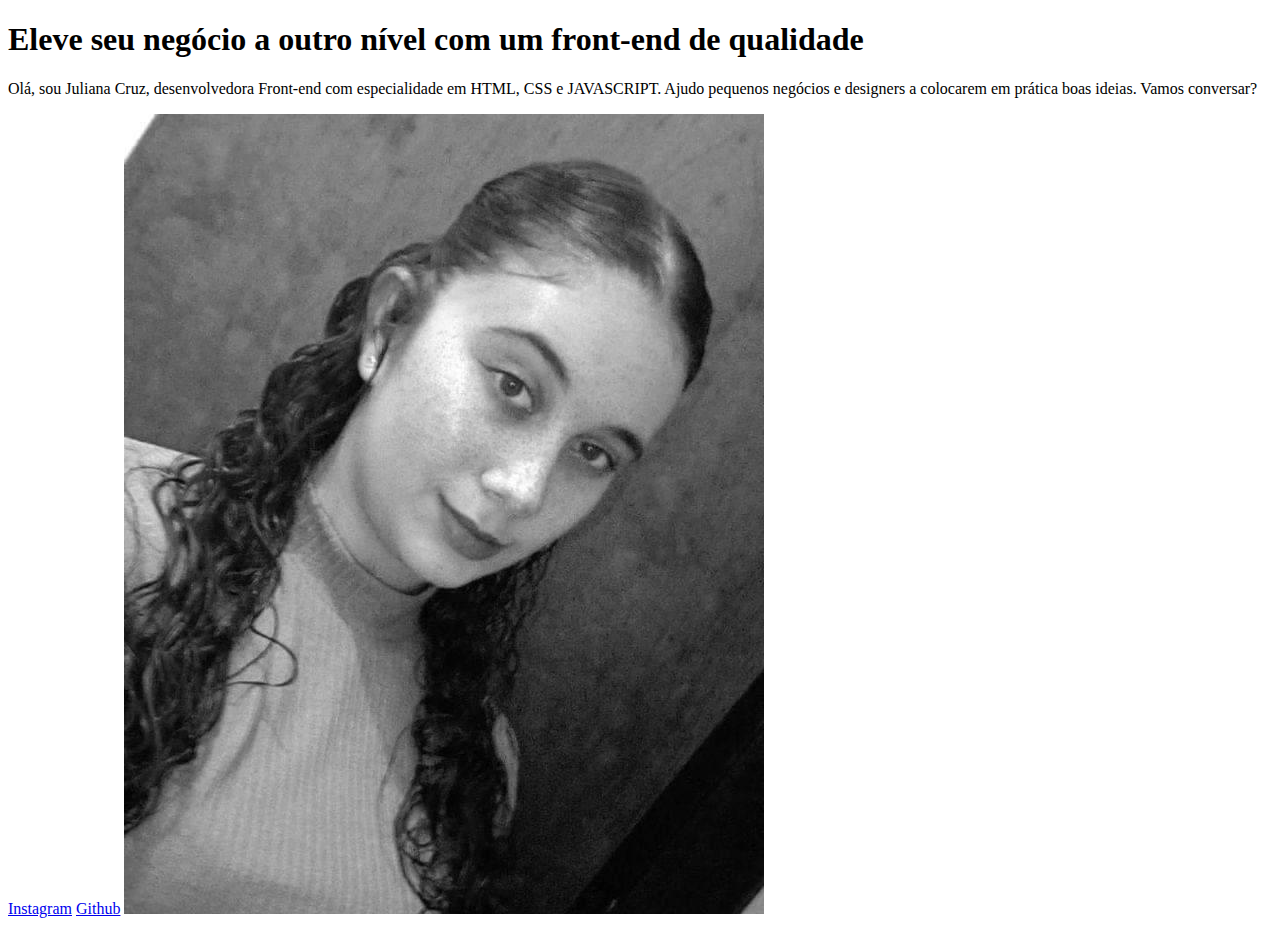
==== prática 2 - html/index.html @ de250d6b "Add files via upload" ====
<!DOCTYPE html>
<html lang="pt-br">
<head>
    <meta charset="UTF-8">
    <meta name="viewport" content="width=device-width, initial-scale=1.0">
    <title>Portfólio</title>
</head>
<body>
        <header></header>
        <main>
                <h1>
                    Eleve seu negócio a outro nível <strong>com um front-end de qualidade</strong>
                </h1>
                <p>Olá, sou Juliana Cruz, desenvolvedora Front-end com especialidade em HTML, CSS e JAVASCRIPT. Ajudo pequenos negócios e designers a colocarem em prática boas ideias. Vamos conversar?</p>
                <a href="https://instagram.com/juuh_http_">Instagram</a>
                <a href="https://github.com/juuhttp">Github</a>
                <img src="IMG_20230118_200412_351.jpg" alt="Foto pessoal">
        </main>
        <footer></footer>
    
</body>
</html>
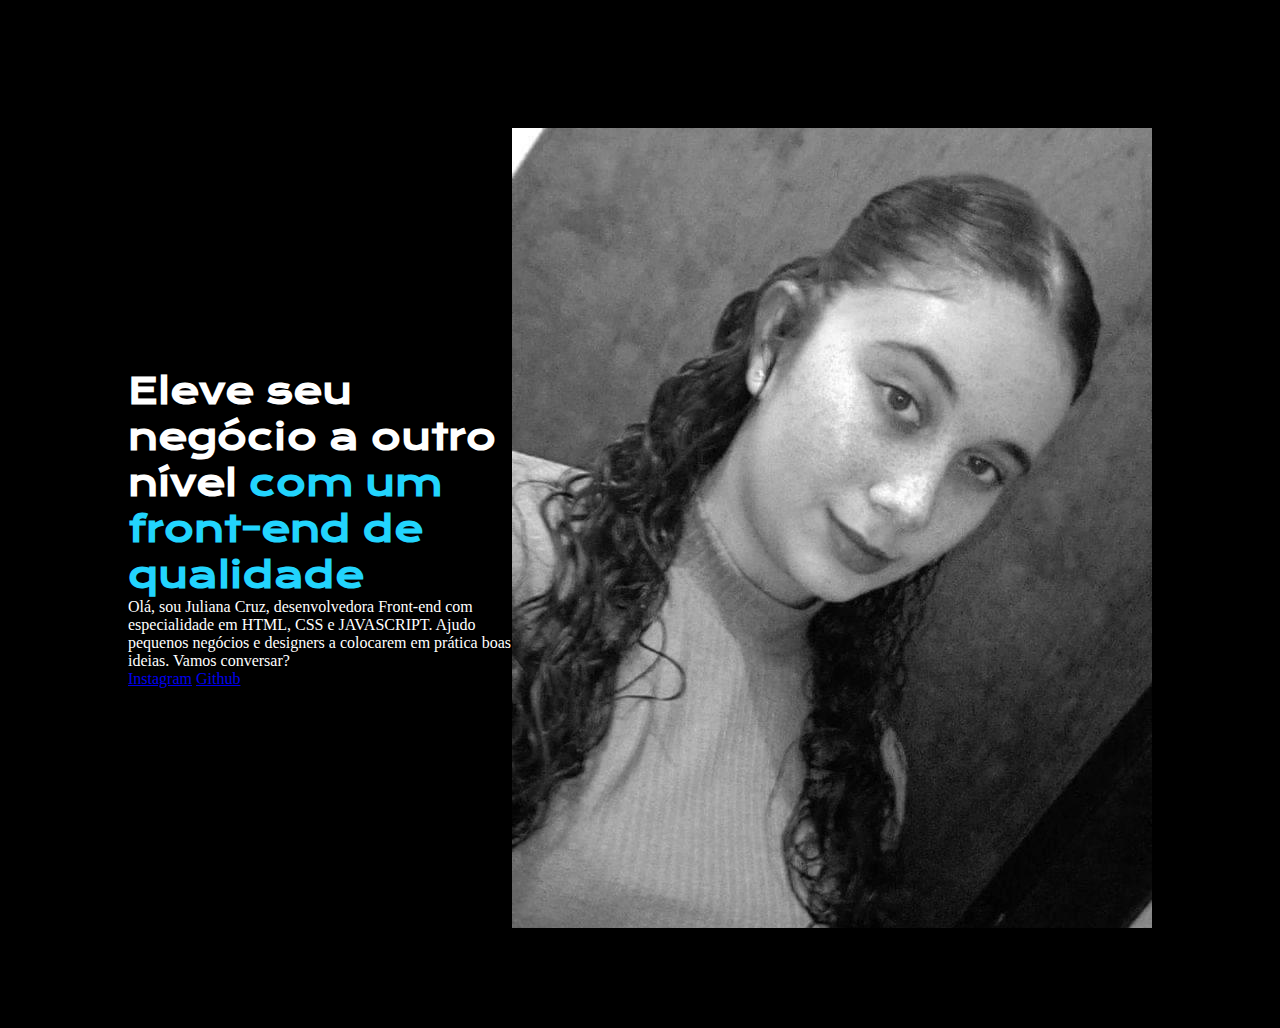
==== commit fb2a5d98: "Add files via upload" ====
--- a/prática 2 - html/index.html
+++ b/prática 2 - html/index.html
@@ -4,16 +4,19 @@
     <meta charset="UTF-8">
     <meta name="viewport" content="width=device-width, initial-scale=1.0">
     <title>Portfólio</title>
+    <link rel="stylesheet" href="style.css">
 </head>
 <body>
         <header></header>
-        <main>
-                <h1>
-                    Eleve seu negócio a outro nível <strong>com um front-end de qualidade</strong>
+        <main class="conteudo">
+            <section class="apresentacao-conteudo">
+                <h1 class="apresentacao-conteudo-titulo">
+                    Eleve seu negócio a outro nível <strong class="titulo-destaque">com um front-end de qualidade</strong>
                 </h1>
-                <p>Olá, sou Juliana Cruz, desenvolvedora Front-end com especialidade em HTML, CSS e JAVASCRIPT. Ajudo pequenos negócios e designers a colocarem em prática boas ideias. Vamos conversar?</p>
+                <p class="apresentacao-conteudo-paragrafo">Olá, sou Juliana Cruz, desenvolvedora Front-end com especialidade em HTML, CSS e JAVASCRIPT. Ajudo pequenos negócios e designers a colocarem em prática boas ideias. Vamos conversar?</p>
                 <a href="https://instagram.com/juuh_http_">Instagram</a>
                 <a href="https://github.com/juuhttp">Github</a>
+            </section>
                 <img src="IMG_20230118_200412_351.jpg" alt="Foto pessoal">
         </main>
         <footer></footer>
--- a/prática 2 - html/style.css
+++ b/prática 2 - html/style.css
@@ -0,0 +1,33 @@
+@import url('https://fonts.googleapis.com/css2?family=Krona+One&family=Montserrat&display=swap');
+
+*{
+    margin: 0;
+    padding: 0;
+}
+
+body {
+        height: 100vh;
+        box-sizing: border-box;
+        background-color: black;
+        color: white;
+}
+
+.titulo-destaque{
+        color:#22d4fd;
+}
+
+.conteudo{
+        margin: 10%;
+        display: flex;
+        align-items: center;
+        justify-content: space-between;
+}
+
+.apresentacao-conteudo{
+        width: 615px;
+}
+
+.apresentacao-conteudo-titulo{
+        font-size: 36px;
+        font-family: 'Krona One', 'sans-serif';
+}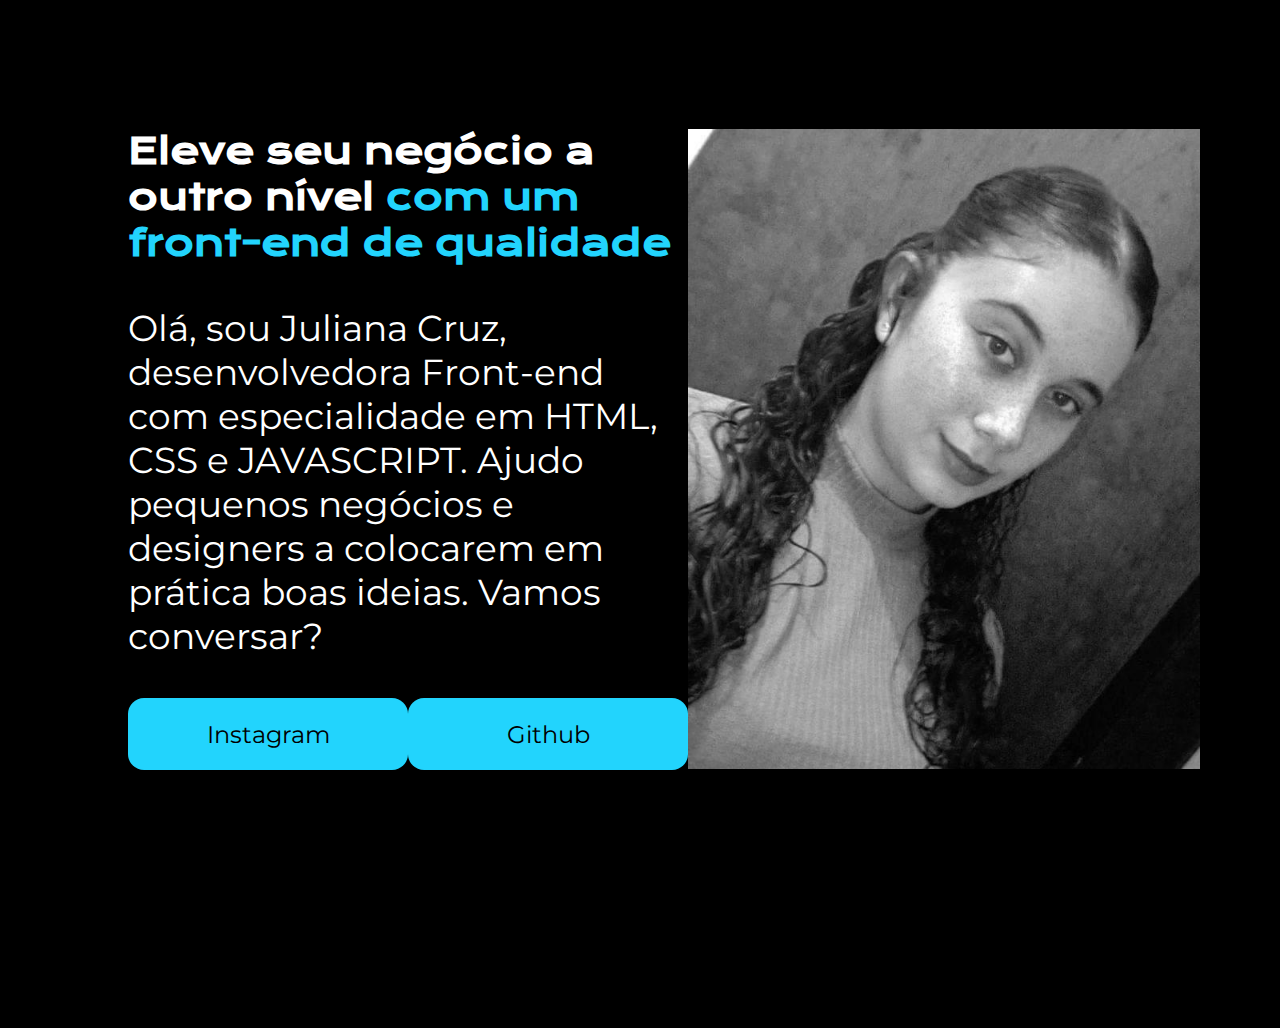
==== commit 5339ae5f: "Add files via upload" ====
--- a/prática 2 - html/index.html
+++ b/prática 2 - html/index.html
@@ -14,10 +14,12 @@
                     Eleve seu negócio a outro nível <strong class="titulo-destaque">com um front-end de qualidade</strong>
                 </h1>
                 <p class="apresentacao-conteudo-paragrafo">Olá, sou Juliana Cruz, desenvolvedora Front-end com especialidade em HTML, CSS e JAVASCRIPT. Ajudo pequenos negócios e designers a colocarem em prática boas ideias. Vamos conversar?</p>
-                <a href="https://instagram.com/juuh_http_">Instagram</a>
-                <a href="https://github.com/juuhttp">Github</a>
+            <div class="apresentacao-links">
+                <a class="botao" href="https://instagram.com/juuh_http_">Instagram</a>
+                <a class="botao" href="https://github.com/juuhttp">Github</a>
+            </div>    
             </section>
-                <img src="IMG_20230118_200412_351.jpg" alt="Foto pessoal">
+                <img class="imagem" src="IMG_20230118_200412_351.jpg" alt="Foto pessoal">
         </main>
         <footer></footer>
     
--- a/prática 2 - html/style.css
+++ b/prática 2 - html/style.css
@@ -25,9 +25,39 @@
 
 .apresentacao-conteudo{
         width: 615px;
+        display: flex;
+        flex-direction: column;
+        gap: 40px;
 }
 
 .apresentacao-conteudo-titulo{
         font-size: 36px;
         font-family: 'Krona One', 'sans-serif';
+}
+
+.apresentacao-conteudo-paragrafo{
+        font-size: 36px;
+        font-family: 'Montserrat', sans-serif;
+}
+
+.apresentacao-links {
+        display:flex;
+        justify-content: space-between;
+}
+
+.botao {
+        background-color: #22d4fd;
+        color: black;
+        width: 280px;
+        text-align: center;
+        border-radius: 16px;
+        font-size: 24px;
+        padding: 21.5px 0;
+        text-decoration: none;
+        font-family: 'Montserrat', sans-serif; 
+}
+
+.imagem {
+        max-width: 50%;
+        width: auto;
 }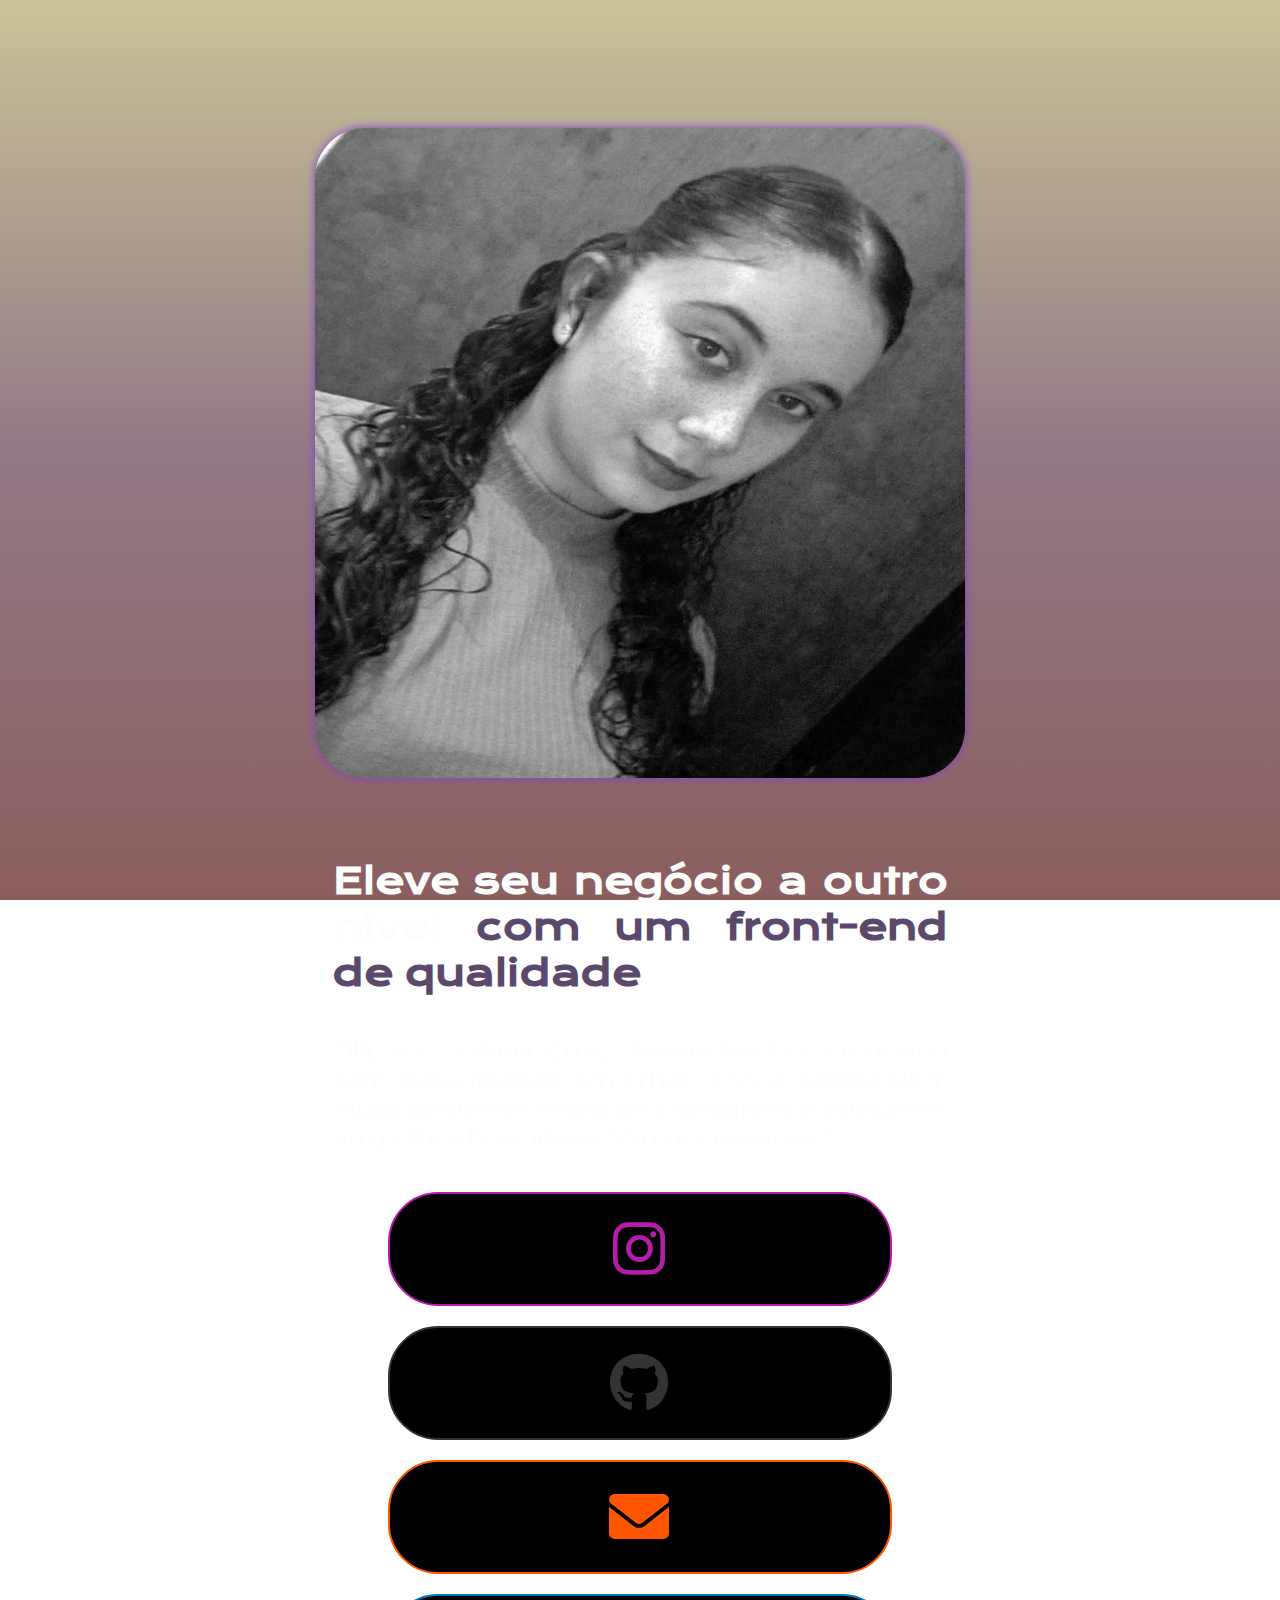
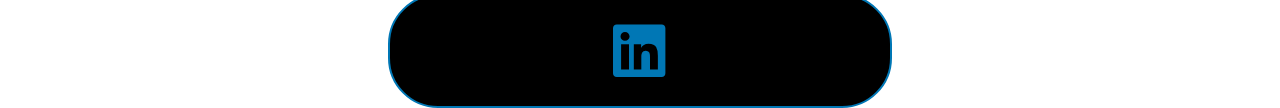
==== commit 390e4618: "Add files via upload" ====
--- a/prática 2 - html/index.html
+++ b/prática 2 - html/index.html
@@ -5,6 +5,7 @@
     <meta name="viewport" content="width=device-width, initial-scale=1.0">
     <title>Portfólio</title>
     <link rel="stylesheet" href="style.css">
+    <link rel="stylesheet" href="https://cdnjs.cloudflare.com/ajax/libs/font-awesome/6.0.0-beta3/css/all.min.css">
 </head>
 <body>
         <header></header>
@@ -14,11 +15,23 @@
                     Eleve seu negócio a outro nível <strong class="titulo-destaque">com um front-end de qualidade</strong>
                 </h1>
                 <p class="apresentacao-conteudo-paragrafo">Olá, sou Juliana Cruz, desenvolvedora Front-end com especialidade em HTML, CSS e JAVASCRIPT. Ajudo pequenos negócios e designers a colocarem em prática boas ideias. Vamos conversar?</p>
+                
             <div class="apresentacao-links">
-                <a class="botao" href="https://instagram.com/juuh_http_">Instagram</a>
-                <a class="botao" href="https://github.com/juuhttp">Github</a>
-            </div>    
-            </section>
+
+                <a class="botao1" href="https://instagram.com/juuh_http_"Instagram>
+                    <i class="fab fa-instagram"></i></a>
+
+                <a class="botao2" href="https://github.com/juuhttp"Github>
+                    <i class="fab fa-github"></i></a>
+
+                <a class="botao3" href="mailto:cruzbincarneiro@gmail.com"Email>
+                    <i class="fas fa-envelope"></i></a>
+                
+                <a class="botao4" href="https://www.linkedin.com/in/juliana-cruz-bin-carneiro-974b42285/" target="_blank"Linkedin>
+                    <i class="fab fa-linkedin"></i></a>
+            </div>  
+
+        </section>
                 <img class="imagem" src="IMG_20230118_200412_351.jpg" alt="Foto pessoal">
         </main>
         <footer></footer>
--- a/prática 2 - html/style.css
+++ b/prática 2 - html/style.css
@@ -7,57 +7,312 @@
 
 body {
         height: 100vh;
-        box-sizing: border-box;
-        background-color: black;
-        color: white;
+        
+        background: linear-gradient(to bottom, #c9c498, #927986, rgb(139, 94, 94));
+
+        background-size: cover;
+
+        background-repeat: no-repeat;
+
+        background-attachment: fixed;
+
+        margin: 0;
+
+        color: rgb(253, 253, 253);
 }
 
 .titulo-destaque{
-        color:#22d4fd;
+        color: #5b496b;
 }
 
 .conteudo{
+        height: auto;
+
+        flex-direction: column;
+        
         margin: 10%;
+
         display: flex;
-        align-items: center;
+
+        align-items: center;
+
         justify-content: space-between;
 }
 
 .apresentacao-conteudo{
         width: 615px;
+
         display: flex;
         flex-direction: column;
+
+        justify-content: center;
+
+        align-items: center;
+
+        text-align: center;
+
+        height: auto;
+
         gap: 40px;
+
+        order: 2;
 }
 
 .apresentacao-conteudo-titulo{
         font-size: 36px;
+
         font-family: 'Krona One', 'sans-serif';
+
+        text-align: justify;
 }
 
 .apresentacao-conteudo-paragrafo{
+        font-size: 24px;
+
+        font-family: 'Montserrat', sans-serif;
+
+        text-align: justify;
+}
+
+.apresentacao-links {
+
+        width: 500px;
+
+        display:flex;
+        flex-direction: column;
+
+        align-items: center;
+
+        gap: 20px;
+}
+
+.botao1 {
+        background-color: #000;
+    align-items: center;
+    color: #b61ca9; /* Cor padrão do Instagram */
+    width: 500px;   
+    height: 80px; 
+    display: flex;
+    align-items: center;
+    justify-content: center;
+    border: 2px solid#b61ca9;
+    border-radius: 50px;
+    font-size: 24px;
+    padding: 15px 0;
+    text-decoration: none;
+    font-family: 'Rock Salt', cursive;
+    letter-spacing: 2px;
+    text-transform: uppercase;
+    position: relative;
+    overflow: hidden;
+}
+
+
+.botao1::before {
+
+       content: "";
+    position: absolute;
+    top: 0;
+    left: -100%;
+    width: 100%;
+    height: 100%;
+    background: linear-gradient(45deg, transparent, #2a0887);
+    transition: 0.5s;
+}
+
+.botao1:hover::before {
+        
+        left: 100%;
+    }
+    
+    .botao1 i {
+
+        position: absolute;
+    
+        left: 50%;
+    
+        top: 50%;
+    
+        transform: translate(-50%, -50%);
+    
+        font-size: 60px;
+    }
+
+    
+    .botao2 {
+        background-color: #000;
+        align-items: center;
+        color: #333; /* Cor padrão do GitHub */
+        width: 500px;   
+        height: 80px; 
+        display: flex;
+        align-items: center;
+        justify-content: center;
+        border: 2px solid #333;
+        border-radius: 50px;
+        font-size: 24px;
+        padding: 15px 0;
+        text-decoration: none;
+        font-family: 'Rock Salt', cursive;
+        letter-spacing: 2px;
+        text-transform: uppercase;
+        position: relative;
+        overflow: hidden;
+    }
+    
+    .botao2::before {
+        content: "";
+        position: absolute;
+        top: 0;
+        left: -100%;
+        width: 100%;
+        height: 100%;
+        background: linear-gradient(45deg, transparent, #333);
+        transition: 0.5s;
+    }
+
+.botao2:hover::before {
+    left: 100%;
+}
+
+.botao2 i {
+        position: absolute;
+        font-size: 60px;
+        left: 50%;
+        top: 50%;
+        transform: translate(-50%, -50%);
+    }
+
+    .botao3 {
+        background-color: #000;
+        color: #ff5500; 
+        width: 500px;
+        height: 80px;
+        align-items: center;
+        text-align: center;
+        border: 2px solid #ff5500;
+        border-radius: 50px;
         font-size: 36px;
-        font-family: 'Montserrat', sans-serif;
-}
-
-.apresentacao-links {
-        display:flex;
-        justify-content: space-between;
-}
-
-.botao {
-        background-color: #22d4fd;
-        color: black;
-        width: 280px;
+        padding: 15px 0;
+        text-decoration: none;
+        font-family: 'Rock Salt', cursive;
+        letter-spacing: 2px;
+        text-transform: uppercase;
+        position: relative;
+        overflow: hidden;
+    }
+
+    .botao3::before {
+        content: "";
+        position: absolute;
+        top: 0;
+        left: -100%;
+        width: 100%;
+        height: 100%;
+        background: linear-gradient(45deg, transparent, #ff5500);
+        transition: 0.5s;
+    }
+
+    .botao3:hover::before {
+        left: 100%;
+    }
+    
+    .botao3 i {
+        position: absolute;
+        font-size: 60px;
+        left: 50%;
+        top: 50%;
+        transform: translate(-50%, -50%);
+    }
+
+    .botao4 {
+        background-color: #000;
+        color: #0077B5; 
+        width: 500px;
+        height: 80px;
+        align-items: center;
         text-align: center;
-        border-radius: 16px;
-        font-size: 24px;
-        padding: 21.5px 0;
+        border: 2px solid #0077B5;
+        border-radius: 50px;
+        font-size: 36px;
+        padding: 15px 0;
         text-decoration: none;
-        font-family: 'Montserrat', sans-serif; 
-}
-
+        font-family: 'Rock Salt', cursive;
+        letter-spacing: 2px;
+        text-transform: uppercase;
+        position: relative;
+        overflow: hidden;
+    }
+
+    .botao4::before {
+        content: "";
+        position: absolute;
+        top: 0;
+        left: -100%;
+        width: 100%;
+        height: 100%;
+        background: linear-gradient(45deg, transparent, #0077B5);
+        transition: 0.5s;
+    }
+
+    .botao4:hover::before {
+        left: 100%;
+    }
+
+    .botao4 i {
+        position: absolute;
+        font-size: 60px;
+        left: 50%;
+        top: 50%;
+        transform: translate(-50%, -50%);
+    }
 .imagem {
-        max-width: 50%;
-        width: auto;
+        max-width: 100%;
+        width: 650px;
+        height: 650px;
+        text-align: center;
+        align-items: center;
+        border-radius: 50px; 
+        box-shadow: 0 0 10px #8043cf;
+        transition: transform 0.3s ease-in-out;
+        position: relative;
+        overflow: hidden;
+        order: 1;
+        margin-bottom: 80px;
+       
+}
+
+.imagem img{
+        object-fit: cover;
+        display: block;
+        width: 100%;
+        height: 100%;
+}
+
+.imagem::before,
+.imagem::after{
+        content: "";
+        position: absolute;
+        width: 10px;
+        height: 10px;
+        border: 2px solid #ff5500;
+        background-color: transparent;
+}
+
+.imagem::before{
+        top: 0;
+        left: 0;
+        border-top-left-radius: 10px;
+        border-width: 2px 0 0 2px;
+}
+
+.imagem::after{
+        bottom: 0;
+        right: 0;
+        border-top-right-radius: 10px;
+        border-width: 0 2px 2px 0;
+}
+
+.imagem:hover{
+        transform: scale(1.1);
 }